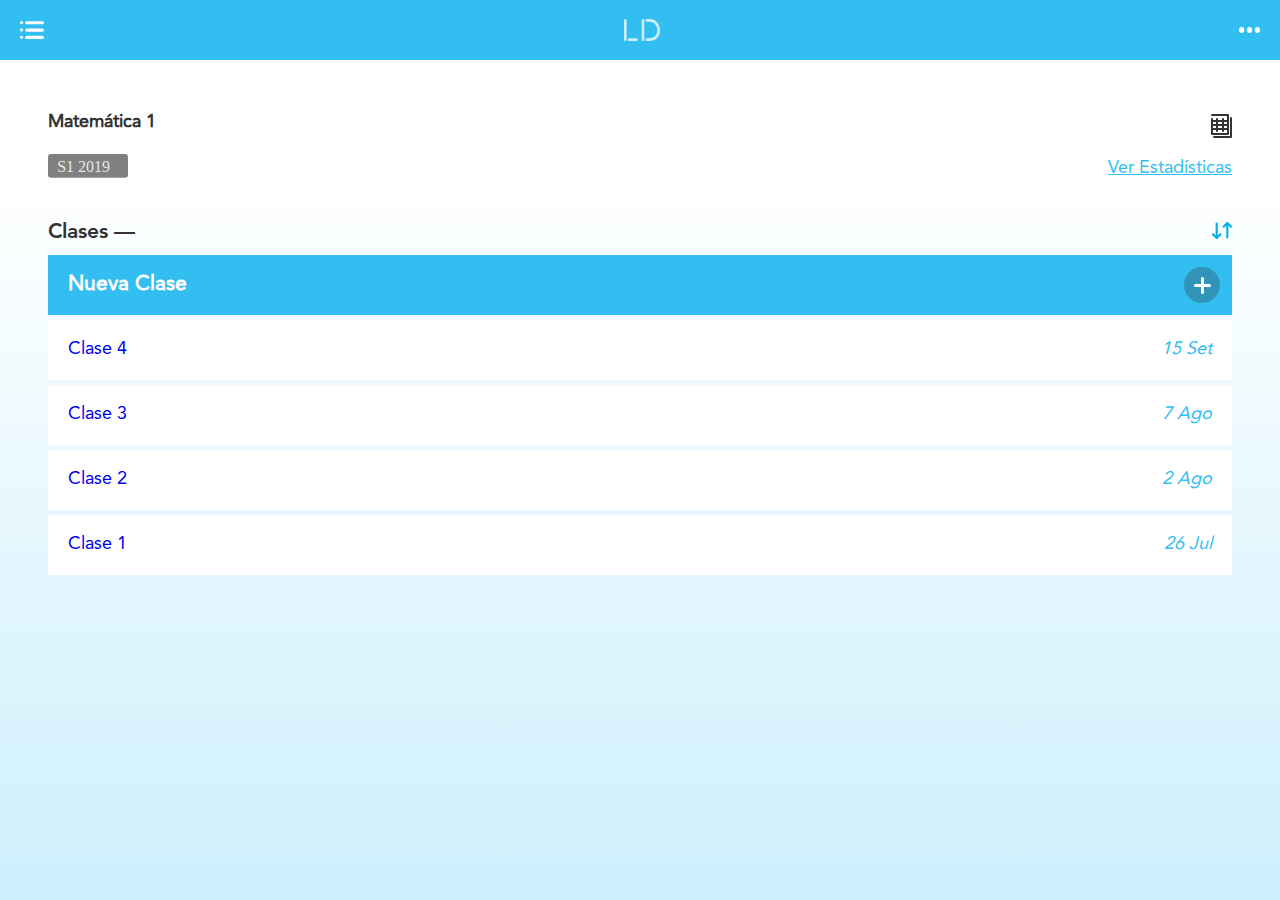
==== matematica-1.html @ 0f5beb15 "first commit" ====
<!DOCTYPE html>
<!--  This site was created in Webflow. http://www.webflow.com  -->
<!--  Last Published: Wed Jan 22 2020 16:49:59 GMT+0000 (Coordinated Universal Time)  -->
<html data-wf-page="5e232398b966d9254d82ef11" data-wf-site="5e226b5b2e290c675cc41393">
<head>
  <meta charset="utf-8">
  <title>LD — Matemática 1</title>
  <meta content="LD — Matemática 1" property="og:title">
  <meta content="width=device-width, initial-scale=1" name="viewport">
  <meta content="Webflow" name="generator">
  <link href="css/normalize.css" rel="stylesheet" type="text/css">
  <link href="css/webflow.css" rel="stylesheet" type="text/css">
  <link href="css/ld-utec.webflow.css" rel="stylesheet" type="text/css">
  <!-- [if lt IE 9]><script src="https://cdnjs.cloudflare.com/ajax/libs/html5shiv/3.7.3/html5shiv.min.js" type="text/javascript"></script><![endif] -->
  <script type="text/javascript">!function(o,c){var n=c.documentElement,t=" w-mod-";n.className+=t+"js",("ontouchstart"in o||o.DocumentTouch&&c instanceof DocumentTouch)&&(n.className+=t+"touch")}(window,document);</script>
  <link href="images/favicon.ico" rel="shortcut icon" type="image/x-icon">
  <link href="images/webclip.png" rel="apple-touch-icon">
</head>
<body>
  <div class="navbar"><a data-w-id="e425ca58-de13-7371-cf0d-d37d4edababa" href="#" class="navbar-menu-link w-inline-block"><img src="images/Asset-71.svg" width="24" alt="" class="ld-menu-img"><img src="images/Asset-73.svg" width="24" style="display:none" alt="" class="ld-menu-img-open"></a><a href="#" class="w-inline-block"><img src="images/Asset-70.svg" width="36" alt=""></a><a href="#" class="w-inline-block"><img src="images/Asset-72.svg" width="21" alt=""></a></div>
  <div class="menu">
    <ul class="menu-group-list w-list-unstyled">
      <li class="menu-group-item">
        <h5 class="menu-title">Listado de Grupos</h5>
      </li>
      <li class="menu-group-item">
        <a href="#" class="menu-link-box w-inline-block">
          <div>Ingenieria de Procesos para la Industria Láctea 1</div>
        </a>
      </li>
      <li class="menu-group-item">
        <a href="#" class="menu-link-box w-inline-block">
          <div>Matemática 1</div>
        </a>
      </li>
      <li class="menu-group-item">
        <a href="#" class="menu-link-box w-inline-block">
          <div>Otro Nombre de Grupo 1</div>
        </a>
      </li>
      <li class="menu-group-item">
        <a href="#" class="menu-link-box w-inline-block">
          <div>Otro Nombre de Grupo un poco más largo 2</div>
        </a>
      </li>
    </ul>
  </div>
  <div class="listado-clases-section">
    <div class="listado-clase-head w-clearfix">
      <h4 class="listado-clases-group-title">Matemática 1</h4><img src="images/Asset-78.svg" width="80" alt=""><a href="#" class="listado-clases-plan-link w-inline-block"><img src="images/Asset-77.svg" width="21" alt=""></a><a href="#" class="listado-clases-stats-link">Ver Estadísticas</a></div>
    <div class="general-dash-title-box w-clearfix">
      <div class="general-dash-title">Clases —</div><a href="#" class="general-edit-link w-inline-block"><img src="images/Asset-76.svg" width="20" alt=""></a></div>
    <ul class="w-list-unstyled">
      <li>
        <a href="#" class="listado-clases-new-class-link w-inline-block">
          <h5>Nueva Clase</h5><img src="images/Asset-75.svg" width="36" alt=""></a>
      </li>
      <li>
        <a href="#" class="listado-clases-class-link w-inline-block">
          <div>Clase 4</div>
          <div><em class="italic-text">15 Set</em></div>
        </a>
      </li>
      <li>
        <a href="#" class="listado-clases-class-link w-inline-block">
          <div>Clase 3</div>
          <div><em class="italic-text">7 Ago</em></div>
        </a>
      </li>
      <li>
        <a href="#" class="listado-clases-class-link w-inline-block">
          <div>Clase 2</div>
          <div><em class="italic-text">2 Ago</em></div>
        </a>
      </li>
      <li>
        <a href="#" class="listado-clases-class-link w-inline-block">
          <div>Clase 1</div>
          <div><em class="italic-text">26 Jul</em></div>
        </a>
      </li>
    </ul>
  </div>
  <script src="https://d3e54v103j8qbb.cloudfront.net/js/jquery-3.4.1.min.220afd743d.js" type="text/javascript" integrity="sha256-CSXorXvZcTkaix6Yvo6HppcZGetbYMGWSFlBw8HfCJo=" crossorigin="anonymous"></script>
  <script src="js/webflow.js" type="text/javascript"></script>
  <!-- [if lte IE 9]><script src="https://cdnjs.cloudflare.com/ajax/libs/placeholders/3.0.2/placeholders.min.js"></script><![endif] -->
</body>
</html>
---- css/webflow.css ----
@font-face {
  font-family: 'webflow-icons';
  src: url("[data-uri]") format('truetype');
  font-weight: normal;
  font-style: normal;
}
[class^="w-icon-"],
[class*=" w-icon-"] {
  /* use !important to prevent issues with browser extensions that change fonts */
  font-family: 'webflow-icons' !important;
  speak: none;
  font-style: normal;
  font-weight: normal;
  font-variant: normal;
  text-transform: none;
  line-height: 1;
  /* Better Font Rendering =========== */
  -webkit-font-smoothing: antialiased;
  -moz-osx-font-smoothing: grayscale;
}
.w-icon-slider-right:before {
  content: "\e600";
}
.w-icon-slider-left:before {
  content: "\e601";
}
.w-icon-nav-menu:before {
  content: "\e602";
}
.w-icon-arrow-down:before,
.w-icon-dropdown-toggle:before {
  content: "\e603";
}
.w-icon-file-upload-remove:before {
  content: "\e900";
}
.w-icon-file-upload-icon:before {
  content: "\e903";
}
* {
  -webkit-box-sizing: border-box;
  -moz-box-sizing: border-box;
  box-sizing: border-box;
}
html {
  height: 100%;
}
body {
  margin: 0;
  min-height: 100%;
  background-color: #fff;
  font-family: Arial, sans-serif;
  font-size: 14px;
  line-height: 20px;
  color: #333;
}
img {
  max-width: 100%;
  vertical-align: middle;
  display: inline-block;
}
html.w-mod-touch * {
  background-attachment: scroll !important;
}
.w-block {
  display: block;
}
.w-inline-block {
  max-width: 100%;
  display: inline-block;
}
.w-clearfix:before,
.w-clearfix:after {
  content: " ";
  display: table;
  grid-column-start: 1;
  grid-row-start: 1;
  grid-column-end: 2;
  grid-row-end: 2;
}
.w-clearfix:after {
  clear: both;
}
.w-hidden {
  display: none;
}
.w-button {
  display: inline-block;
  padding: 9px 15px;
  background-color: #3898EC;
  color: white;
  border: 0;
  line-height: inherit;
  text-decoration: none;
  cursor: pointer;
  border-radius: 0;
}
input.w-button {
  -webkit-appearance: button;
}
html[data-w-dynpage] [data-w-cloak] {
  color: transparent !important;
}
.w-webflow-badge,
.w-webflow-badge * {
  position: static;
  left: auto;
  top: auto;
  right: auto;
  bottom: auto;
  z-index: auto;
  display: block;
  visibility: visible;
  overflow: visible;
  overflow-x: visible;
  overflow-y: visible;
  box-sizing: border-box;
  width: auto;
  height: auto;
  max-height: none;
  max-width: none;
  min-height: 0;
  min-width: 0;
  margin: 0;
  padding: 0;
  float: none;
  clear: none;
  border: 0 none transparent;
  border-radius: 0;
  background: none;
  background-image: none;
  background-position: 0% 0%;
  background-size: auto auto;
  background-repeat: repeat;
  background-origin: padding-box;
  background-clip: border-box;
  background-attachment: scroll;
  background-color: transparent;
  box-shadow: none;
  opacity: 1.0;
  transform: none;
  transition: none;
  direction: ltr;
  font-family: inherit;
  font-weight: inherit;
  color: inherit;
  font-size: inherit;
  line-height: inherit;
  font-style: inherit;
  font-variant: inherit;
  text-align: inherit;
  letter-spacing: inherit;
  text-decoration: inherit;
  text-indent: 0;
  text-transform: inherit;
  list-style-type: disc;
  text-shadow: none;
  font-smoothing: auto;
  vertical-align: baseline;
  cursor: inherit;
  white-space: inherit;
  word-break: normal;
  word-spacing: normal;
  word-wrap: normal;
}
.w-webflow-badge {
  position: fixed !important;
  display: inline-block !important;
  visibility: visible !important;
  opacity: 1 !important;
  z-index: 2147483647 !important;
  top: auto !important;
  right: 12px !important;
  bottom: 12px !important;
  left: auto !important;
  color: #AAADB0 !important;
  background-color: #fff !important;
  border-radius: 3px !important;
  padding: 6px 8px 6px 6px !important;
  font-size: 12px !important;
  opacity: 1.0 !important;
  line-height: 14px !important;
  text-decoration: none !important;
  transform: none !important;
  margin: 0 !important;
  width: auto !important;
  height: auto !important;
  overflow: visible !important;
  white-space: nowrap;
  box-shadow: 0 0 0 1px rgba(0, 0, 0, 0.1), 0px 1px 3px rgba(0, 0, 0, 0.1);
  cursor: pointer;
}
.w-webflow-badge > img {
  display: inline-block !important;
  visibility: visible !important;
  opacity: 1 !important;
  vertical-align: middle !important;
}
h1,
h2,
h3,
h4,
h5,
h6 {
  font-weight: bold;
  margin-bottom: 10px;
}
h1 {
  font-size: 38px;
  line-height: 44px;
  margin-top: 20px;
}
h2 {
  font-size: 32px;
  line-height: 36px;
  margin-top: 20px;
}
h3 {
  font-size: 24px;
  line-height: 30px;
  margin-top: 20px;
}
h4 {
  font-size: 18px;
  line-height: 24px;
  margin-top: 10px;
}
h5 {
  font-size: 14px;
  line-height: 20px;
  margin-top: 10px;
}
h6 {
  font-size: 12px;
  line-height: 18px;
  margin-top: 10px;
}
p {
  margin-top: 0;
  margin-bottom: 10px;
}
blockquote {
  margin: 0 0 10px 0;
  padding: 10px 20px;
  border-left: 5px solid #E2E2E2;
  font-size: 18px;
  line-height: 22px;
}
figure {
  margin: 0;
  margin-bottom: 10px;
}
figcaption {
  margin-top: 5px;
  text-align: center;
}
ul,
ol {
  margin-top: 0px;
  margin-bottom: 10px;
  padding-left: 40px;
}
.w-list-unstyled {
  padding-left: 0;
  list-style: none;
}
.w-embed:before,
.w-embed:after {
  content: " ";
  display: table;
  grid-column-start: 1;
  grid-row-start: 1;
  grid-column-end: 2;
  grid-row-end: 2;
}
.w-embed:after {
  clear: both;
}
.w-video {
  width: 100%;
  position: relative;
  padding: 0;
}
.w-video iframe,
.w-video object,
.w-video embed {
  position: absolute;
  top: 0;
  left: 0;
  width: 100%;
  height: 100%;
}
fieldset {
  padding: 0;
  margin: 0;
  border: 0;
}
button,
html input[type="button"],
input[type="reset"] {
  border: 0;
  cursor: pointer;
  -webkit-appearance: button;
}
.w-form {
  margin: 0 0 15px;
}
.w-form-done {
  display: none;
  padding: 20px;
  text-align: center;
  background-color: #dddddd;
}
.w-form-fail {
  display: none;
  margin-top: 10px;
  padding: 10px;
  background-color: #ffdede;
}
label {
  display: block;
  margin-bottom: 5px;
  font-weight: bold;
}
.w-input,
.w-select {
  display: block;
  width: 100%;
  height: 38px;
  padding: 8px 12px;
  margin-bottom: 10px;
  font-size: 14px;
  line-height: 1.428571429;
  color: #333333;
  vertical-align: middle;
  background-color: #ffffff;
  border: 1px solid #cccccc;
}
.w-input:-moz-placeholder,
.w-select:-moz-placeholder {
  color: #999;
}
.w-input::-moz-placeholder,
.w-select::-moz-placeholder {
  color: #999;
  opacity: 1;
}
.w-input:-ms-input-placeholder,
.w-select:-ms-input-placeholder {
  color: #999;
}
.w-input::-webkit-input-placeholder,
.w-select::-webkit-input-placeholder {
  color: #999;
}
.w-input:focus,
.w-select:focus {
  border-color: #3898EC;
  outline: 0;
}
.w-input[disabled],
.w-select[disabled],
.w-input[readonly],
.w-select[readonly],
fieldset[disabled] .w-input,
fieldset[disabled] .w-select {
  cursor: not-allowed;
  background-color: #eeeeee;
}
textarea.w-input,
textarea.w-select {
  height: auto;
}
.w-select {
  background-color: #f3f3f3;
}
.w-select[multiple] {
  height: auto;
}
.w-form-label {
  display: inline-block;
  cursor: pointer;
  font-weight: normal;
  margin-bottom: 0px;
}
.w-radio {
  display: block;
  margin-bottom: 5px;
  padding-left: 20px;
}
.w-radio:before,
.w-radio:after {
  content: " ";
  display: table;
  grid-column-start: 1;
  grid-row-start: 1;
  grid-column-end: 2;
  grid-row-end: 2;
}
.w-radio:after {
  clear: both;
}
.w-radio-input {
  margin: 4px 0 0;
  margin-top: 1px \9;
  line-height: normal;
  float: left;
  margin-left: -20px;
}
.w-radio-input {
  margin-top: 3px;
}
.w-file-upload {
  display: block;
  margin-bottom: 10px;
}
.w-file-upload-input {
  width: 0.1px;
  height: 0.1px;
  opacity: 0;
  overflow: hidden;
  position: absolute;
  z-index: -100;
}
.w-file-upload-default,
.w-file-upload-uploading,
.w-file-upload-success {
  display: inline-block;
  color: #333333;
}
.w-file-upload-error {
  display: block;
  margin-top: 10px;
}
.w-file-upload-default.w-hidden,
.w-file-upload-uploading.w-hidden,
.w-file-upload-error.w-hidden,
.w-file-upload-success.w-hidden {
  display: none;
}
.w-file-upload-uploading-btn {
  display: flex;
  font-size: 14px;
  font-weight: normal;
  cursor: pointer;
  margin: 0;
  padding: 8px 12px;
  border: 1px solid #cccccc;
  background-color: #fafafa;
}
.w-file-upload-file {
  display: flex;
  flex-grow: 1;
  justify-content: space-between;
  margin: 0;
  padding: 8px 9px 8px 11px;
  border: 1px solid #cccccc;
  background-color: #fafafa;
}
.w-file-upload-file-name {
  font-size: 14px;
  font-weight: normal;
  display: block;
}
.w-file-remove-link {
  margin-top: 3px;
  margin-left: 10px;
  width: auto;
  height: auto;
  padding: 3px;
  display: block;
  cursor: pointer;
}
.w-icon-file-upload-remove {
  margin: auto;
  font-size: 10px;
}
.w-file-upload-error-msg {
  display: inline-block;
  color: #ea384c;
  padding: 2px 0;
}
.w-file-upload-info {
  display: inline-block;
  line-height: 38px;
  padding: 0 12px;
}
.w-file-upload-label {
  display: inline-block;
  font-size: 14px;
  font-weight: normal;
  cursor: pointer;
  margin: 0;
  padding: 8px 12px;
  border: 1px solid #cccccc;
  background-color: #fafafa;
}
.w-icon-file-upload-icon,
.w-icon-file-upload-uploading {
  display: inline-block;
  margin-right: 8px;
  width: 20px;
}
.w-icon-file-upload-uploading {
  height: 20px;
}
.w-container {
  margin-left: auto;
  margin-right: auto;
  max-width: 940px;
}
.w-container:before,
.w-container:after {
  content: " ";
  display: table;
  grid-column-start: 1;
  grid-row-start: 1;
  grid-column-end: 2;
  grid-row-end: 2;
}
.w-container:after {
  clear: both;
}
.w-container .w-row {
  margin-left: -10px;
  margin-right: -10px;
}
.w-row:before,
.w-row:after {
  content: " ";
  display: table;
  grid-column-start: 1;
  grid-row-start: 1;
  grid-column-end: 2;
  grid-row-end: 2;
}
.w-row:after {
  clear: both;
}
.w-row .w-row {
  margin-left: 0;
  margin-right: 0;
}
.w-col {
  position: relative;
  float: left;
  width: 100%;
  min-height: 1px;
  padding-left: 10px;
  padding-right: 10px;
}
.w-col .w-col {
  padding-left: 0;
  padding-right: 0;
}
.w-col-1 {
  width: 8.33333333%;
}
.w-col-2 {
  width: 16.66666667%;
}
.w-col-3 {
  width: 25%;
}
.w-col-4 {
  width: 33.33333333%;
}
.w-col-5 {
  width: 41.66666667%;
}
.w-col-6 {
  width: 50%;
}
.w-col-7 {
  width: 58.33333333%;
}
.w-col-8 {
  width: 66.66666667%;
}
.w-col-9 {
  width: 75%;
}
.w-col-10 {
  width: 83.33333333%;
}
.w-col-11 {
  width: 91.66666667%;
}
.w-col-12 {
  width: 100%;
}
.w-hidden-main {
  display: none !important;
}
@media screen and (max-width: 991px) {
  .w-container {
    max-width: 728px;
  }
  .w-hidden-main {
    display: inherit !important;
  }
  .w-hidden-medium {
    display: none !important;
  }
  .w-col-medium-1 {
    width: 8.33333333%;
  }
  .w-col-medium-2 {
    width: 16.66666667%;
  }
  .w-col-medium-3 {
    width: 25%;
  }
  .w-col-medium-4 {
    width: 33.33333333%;
  }
  .w-col-medium-5 {
    width: 41.66666667%;
  }
  .w-col-medium-6 {
    width: 50%;
  }
  .w-col-medium-7 {
    width: 58.33333333%;
  }
  .w-col-medium-8 {
    width: 66.66666667%;
  }
  .w-col-medium-9 {
    width: 75%;
  }
  .w-col-medium-10 {
    width: 83.33333333%;
  }
  .w-col-medium-11 {
    width: 91.66666667%;
  }
  .w-col-medium-12 {
    width: 100%;
  }
  .w-col-stack {
    width: 100%;
    left: auto;
    right: auto;
  }
}
@media screen and (max-width: 767px) {
  .w-hidden-main {
    display: inherit !important;
  }
  .w-hidden-medium {
    display: inherit !important;
  }
  .w-hidden-small {
    display: none !important;
  }
  .w-row,
  .w-container .w-row {
    margin-left: 0;
    margin-right: 0;
  }
  .w-col {
    width: 100%;
    left: auto;
    right: auto;
  }
  .w-col-small-1 {
    width: 8.33333333%;
  }
  .w-col-small-2 {
    width: 16.66666667%;
  }
  .w-col-small-3 {
    width: 25%;
  }
  .w-col-small-4 {
    width: 33.33333333%;
  }
  .w-col-small-5 {
    width: 41.66666667%;
  }
  .w-col-small-6 {
    width: 50%;
  }
  .w-col-small-7 {
    width: 58.33333333%;
  }
  .w-col-small-8 {
    width: 66.66666667%;
  }
  .w-col-small-9 {
    width: 75%;
  }
  .w-col-small-10 {
    width: 83.33333333%;
  }
  .w-col-small-11 {
    width: 91.66666667%;
  }
  .w-col-small-12 {
    width: 100%;
  }
}
@media screen and (max-width: 479px) {
  .w-container {
    max-width: none;
  }
  .w-hidden-main {
    display: inherit !important;
  }
  .w-hidden-medium {
    display: inherit !important;
  }
  .w-hidden-small {
    display: inherit !important;
  }
  .w-hidden-tiny {
    display: none !important;
  }
  .w-col {
    width: 100%;
  }
  .w-col-tiny-1 {
    width: 8.33333333%;
  }
  .w-col-tiny-2 {
    width: 16.66666667%;
  }
  .w-col-tiny-3 {
    width: 25%;
  }
  .w-col-tiny-4 {
    width: 33.33333333%;
  }
  .w-col-tiny-5 {
    width: 41.66666667%;
  }
  .w-col-tiny-6 {
    width: 50%;
  }
  .w-col-tiny-7 {
    width: 58.33333333%;
  }
  .w-col-tiny-8 {
    width: 66.66666667%;
  }
  .w-col-tiny-9 {
    width: 75%;
  }
  .w-col-tiny-10 {
    width: 83.33333333%;
  }
  .w-col-tiny-11 {
    width: 91.66666667%;
  }
  .w-col-tiny-12 {
    width: 100%;
  }
}
.w-widget {
  position: relative;
}
.w-widget-map {
  width: 100%;
  height: 400px;
}
.w-widget-map label {
  width: auto;
  display: inline;
}
.w-widget-map img {
  max-width: inherit;
}
.w-widget-map .gm-style-iw {
  text-align: center;
}
.w-widget-map .gm-style-iw > button {
  display: none !important;
}
.w-widget-twitter {
  overflow: hidden;
}
.w-widget-twitter-count-shim {
  display: inline-block;
  vertical-align: top;
  position: relative;
  width: 28px;
  height: 20px;
  text-align: center;
  background: white;
  border: #758696 solid 1px;
  border-radius: 3px;
}
.w-widget-twitter-count-shim * {
  pointer-events: none;
  -webkit-user-select: none;
  -moz-user-select: none;
  -ms-user-select: none;
  user-select: none;
}
.w-widget-twitter-count-shim .w-widget-twitter-count-inner {
  position: relative;
  font-size: 15px;
  line-height: 12px;
  text-align: center;
  color: #999;
  font-family: serif;
}
.w-widget-twitter-count-shim .w-widget-twitter-count-clear {
  position: relative;
  display: block;
}
.w-widget-twitter-count-shim.w--large {
  width: 36px;
  height: 28px;
  margin-left: 7px;
}
.w-widget-twitter-count-shim.w--large .w-widget-twitter-count-inner {
  font-size: 18px;
  line-height: 18px;
}
.w-widget-twitter-count-shim:not(.w--vertical) {
  margin-left: 5px;
  margin-right: 8px;
}
.w-widget-twitter-count-shim:not(.w--vertical).w--large {
  margin-left: 6px;
}
.w-widget-twitter-count-shim:not(.w--vertical):before,
.w-widget-twitter-count-shim:not(.w--vertical):after {
  top: 50%;
  left: 0;
  border: solid transparent;
  content: " ";
  height: 0;
  width: 0;
  position: absolute;
  pointer-events: none;
}
.w-widget-twitter-count-shim:not(.w--vertical):before {
  border-color: rgba(117, 134, 150, 0);
  border-right-color: #5d6c7b;
  border-width: 4px;
  margin-left: -9px;
  margin-top: -4px;
}
.w-widget-twitter-count-shim:not(.w--vertical).w--large:before {
  border-width: 5px;
  margin-left: -10px;
  margin-top: -5px;
}
.w-widget-twitter-count-shim:not(.w--vertical):after {
  border-color: rgba(255, 255, 255, 0);
  border-right-color: white;
  border-width: 4px;
  margin-left: -8px;
  margin-top: -4px;
}
.w-widget-twitter-count-shim:not(.w--vertical).w--large:after {
  border-width: 5px;
  margin-left: -9px;
  margin-top: -5px;
}
.w-widget-twitter-count-shim.w--vertical {
  width: 61px;
  height: 33px;
  margin-bottom: 8px;
}
.w-widget-twitter-count-shim.w--vertical:before,
.w-widget-twitter-count-shim.w--vertical:after {
  top: 100%;
  left: 50%;
  border: solid transparent;
  content: " ";
  height: 0;
  width: 0;
  position: absolute;
  pointer-events: none;
}
.w-widget-twitter-count-shim.w--vertical:before {
  border-color: rgba(117, 134, 150, 0);
  border-top-color: #5d6c7b;
  border-width: 5px;
  margin-left: -5px;
}
.w-widget-twitter-count-shim.w--vertical:after {
  border-color: rgba(255, 255, 255, 0);
  border-top-color: white;
  border-width: 4px;
  margin-left: -4px;
}
.w-widget-twitter-count-shim.w--vertical .w-widget-twitter-count-inner {
  font-size: 18px;
  line-height: 22px;
}
.w-widget-twitter-count-shim.w--vertical.w--large {
  width: 76px;
}
.w-widget-gplus {
  overflow: hidden;
}
.w-background-video {
  position: relative;
  overflow: hidden;
  height: 500px;
  color: white;
}
.w-background-video > video {
  background-size: cover;
  background-position: 50% 50%;
  position: absolute;
  margin: auto;
  width: 100%;
  height: 100%;
  right: -100%;
  bottom: -100%;
  top: -100%;
  left: -100%;
  object-fit: cover;
  z-index: -100;
}
.w-background-video > video::-webkit-media-controls-start-playback-button {
  display: none !important;
  -webkit-appearance: none;
}
.w-slider {
  position: relative;
  height: 300px;
  text-align: center;
  background: #dddddd;
  clear: both;
  -webkit-tap-highlight-color: rgba(0, 0, 0, 0);
  tap-highlight-color: rgba(0, 0, 0, 0);
}
.w-slider-mask {
  position: relative;
  display: block;
  overflow: hidden;
  z-index: 1;
  left: 0;
  right: 0;
  height: 100%;
  white-space: nowrap;
}
.w-slide {
  position: relative;
  display: inline-block;
  vertical-align: top;
  width: 100%;
  height: 100%;
  white-space: normal;
  text-align: left;
}
.w-slider-nav {
  position: absolute;
  z-index: 2;
  top: auto;
  right: 0;
  bottom: 0;
  left: 0;
  margin: auto;
  padding-top: 10px;
  height: 40px;
  text-align: center;
  -webkit-tap-highlight-color: rgba(0, 0, 0, 0);
  tap-highlight-color: rgba(0, 0, 0, 0);
}
.w-slider-nav.w-round > div {
  border-radius: 100%;
}
.w-slider-nav.w-num > div {
  width: auto;
  height: auto;
  padding: 0.2em 0.5em;
  font-size: inherit;
  line-height: inherit;
}
.w-slider-nav.w-shadow > div {
  box-shadow: 0 0 3px rgba(51, 51, 51, 0.4);
}
.w-slider-nav-invert {
  color: #fff;
}
.w-slider-nav-invert > div {
  background-color: rgba(34, 34, 34, 0.4);
}
.w-slider-nav-invert > div.w-active {
  background-color: #222;
}
.w-slider-dot {
  position: relative;
  display: inline-block;
  width: 1em;
  height: 1em;
  background-color: rgba(255, 255, 255, 0.4);
  cursor: pointer;
  margin: 0 3px 0.5em;
  transition: background-color 100ms, color 100ms;
}
.w-slider-dot.w-active {
  background-color: #fff;
}
.w-slider-arrow-left,
.w-slider-arrow-right {
  position: absolute;
  width: 80px;
  top: 0;
  right: 0;
  bottom: 0;
  left: 0;
  margin: auto;
  cursor: pointer;
  overflow: hidden;
  color: white;
  font-size: 40px;
  -webkit-tap-highlight-color: rgba(0, 0, 0, 0);
  tap-highlight-color: rgba(0, 0, 0, 0);
  -webkit-user-select: none;
  -moz-user-select: none;
  -ms-user-select: none;
  user-select: none;
}
.w-slider-arrow-left [class^="w-icon-"],
.w-slider-arrow-right [class^="w-icon-"],
.w-slider-arrow-left [class*=" w-icon-"],
.w-slider-arrow-right [class*=" w-icon-"] {
  position: absolute;
}
.w-slider-arrow-left {
  z-index: 3;
  right: auto;
}
.w-slider-arrow-right {
  z-index: 4;
  left: auto;
}
.w-icon-slider-left,
.w-icon-slider-right {
  top: 0;
  right: 0;
  bottom: 0;
  left: 0;
  margin: auto;
  width: 1em;
  height: 1em;
}
.w-dropdown {
  display: inline-block;
  position: relative;
  text-align: left;
  margin-left: auto;
  margin-right: auto;
  z-index: 900;
}
.w-dropdown-btn,
.w-dropdown-toggle,
.w-dropdown-link {
  position: relative;
  vertical-align: top;
  text-decoration: none;
  color: #222222;
  padding: 20px;
  text-align: left;
  margin-left: auto;
  margin-right: auto;
  white-space: nowrap;
}
.w-dropdown-toggle {
  -webkit-user-select: none;
  -moz-user-select: none;
  -ms-user-select: none;
  user-select: none;
  display: inline-block;
  cursor: pointer;
  padding-right: 40px;
}
.w-icon-dropdown-toggle {
  position: absolute;
  top: 0;
  right: 0;
  bottom: 0;
  margin: auto;
  margin-right: 20px;
  width: 1em;
  height: 1em;
}
.w-dropdown-list {
  position: absolute;
  background: #dddddd;
  display: none;
  min-width: 100%;
}
.w-dropdown-list.w--open {
  display: block;
}
.w-dropdown-link {
  padding: 10px 20px;
  display: block;
  color: #222222;
}
.w-dropdown-link.w--current {
  color: #0082f3;
}
@media screen and (max-width: 767px) {
  .w-nav-brand {
    padding-left: 10px;
  }
}
/**
 * ## Note
 * Safari (on both iOS and OS X) does not handle viewport units (vh, vw) well.
 * For example percentage units do not work on descendants of elements that
 * have any dimensions expressed in viewport units. It also doesn’t handle them at
 * all in `calc()`.
 */
/**
 * Wrapper around all lightbox elements
 *
 * 1. Since the lightbox can receive focus, IE also gives it an outline.
 * 2. Fixes flickering on Chrome when a transition is in progress
 *    underneath the lightbox.
 */
.w-lightbox-backdrop {
  color: #000;
  cursor: auto;
  font-family: serif;
  font-size: medium;
  font-style: normal;
  font-variant: normal;
  font-weight: normal;
  letter-spacing: normal;
  line-height: normal;
  list-style: disc;
  text-align: start;
  text-indent: 0;
  text-shadow: none;
  text-transform: none;
  visibility: visible;
  white-space: normal;
  word-break: normal;
  word-spacing: normal;
  word-wrap: normal;
  position: fixed;
  top: 0;
  right: 0;
  bottom: 0;
  left: 0;
  color: #fff;
  font-family: "Helvetica Neue", Helvetica, Ubuntu, "Segoe UI", Verdana, sans-serif;
  font-size: 17px;
  line-height: 1.2;
  font-weight: 300;
  text-align: center;
  background: rgba(0, 0, 0, 0.9);
  z-index: 2000;
  outline: 0;
  /* 1 */
  opacity: 0;
  -webkit-user-select: none;
  -moz-user-select: none;
  -ms-user-select: none;
  -webkit-tap-highlight-color: transparent;
  -webkit-transform: translate(0, 0);
  /* 2 */
}
/**
 * Neat trick to bind the rubberband effect to our canvas instead of the whole
 * document on iOS. It also prevents a bug that causes the document underneath to scroll.
 */
.w-lightbox-backdrop,
.w-lightbox-container {
  height: 100%;
  overflow: auto;
  -webkit-overflow-scrolling: touch;
}
.w-lightbox-content {
  position: relative;
  height: 100vh;
  overflow: hidden;
}
.w-lightbox-view {
  position: absolute;
  width: 100vw;
  height: 100vh;
  opacity: 0;
}
.w-lightbox-view:before {
  content: "";
  height: 100vh;
}
/* .w-lightbox-content */
.w-lightbox-group,
.w-lightbox-group .w-lightbox-view,
.w-lightbox-group .w-lightbox-view:before {
  height: 86vh;
}
.w-lightbox-frame,
.w-lightbox-view:before {
  display: inline-block;
  vertical-align: middle;
}
/*
 * 1. Remove default margin set by user-agent on the <figure> element.
 */
.w-lightbox-figure {
  position: relative;
  margin: 0;
  /* 1 */
}
.w-lightbox-group .w-lightbox-figure {
  cursor: pointer;
}
/**
 * IE adds image dimensions as width and height attributes on the IMG tag,
 * but we need both width and height to be set to auto to enable scaling.
 */
.w-lightbox-img {
  width: auto;
  height: auto;
  max-width: none;
}
/**
 * 1. Reset if style is set by user on "All Images"
 */
.w-lightbox-image {
  display: block;
  float: none;
  /* 1 */
  max-width: 100vw;
  max-height: 100vh;
}
.w-lightbox-group .w-lightbox-image {
  max-height: 86vh;
}
.w-lightbox-caption {
  position: absolute;
  right: 0;
  bottom: 0;
  left: 0;
  padding: .5em 1em;
  background: rgba(0, 0, 0, 0.4);
  text-align: left;
  text-overflow: ellipsis;
  white-space: nowrap;
  overflow: hidden;
}
.w-lightbox-embed {
  position: absolute;
  top: 0;
  right: 0;
  bottom: 0;
  left: 0;
  width: 100%;
  height: 100%;
}
.w-lightbox-control {
  position: absolute;
  top: 0;
  width: 4em;
  background-size: 24px;
  background-repeat: no-repeat;
  background-position: center;
  cursor: pointer;
  -webkit-transition: all .3s;
  transition: all .3s;
}
.w-lightbox-left {
  display: none;
  bottom: 0;
  left: 0;
  /* <svg xmlns="http://www.w3.org/2000/svg" viewBox="-20 0 24 40" width="24" height="40"><g transform="rotate(45)"><path d="m0 0h5v23h23v5h-28z" opacity=".4"/><path d="m1 1h3v23h23v3h-26z" fill="#fff"/></g></svg> */
  background-image: url("[data-uri]");
}
.w-lightbox-right {
  display: none;
  right: 0;
  bottom: 0;
  /* <svg xmlns="http://www.w3.org/2000/svg" viewBox="-4 0 24 40" width="24" height="40"><g transform="rotate(45)"><path d="m0-0h28v28h-5v-23h-23z" opacity=".4"/><path d="m1 1h26v26h-3v-23h-23z" fill="#fff"/></g></svg> */
  background-image: url("[data-uri]");
}
/*
 * Without specifying the with and height inside the SVG, all versions of IE render the icon too small.
 * The bug does not seem to manifest itself if the elements are tall enough such as the above arrows.
 * (http://stackoverflow.com/questions/16092114/background-size-differs-in-internet-explorer)
 */
.w-lightbox-close {
  right: 0;
  height: 2.6em;
  /* <svg xmlns="http://www.w3.org/2000/svg" viewBox="-4 0 18 17" width="18" height="17"><g transform="rotate(45)"><path d="m0 0h7v-7h5v7h7v5h-7v7h-5v-7h-7z" opacity=".4"/><path d="m1 1h7v-7h3v7h7v3h-7v7h-3v-7h-7z" fill="#fff"/></g></svg> */
  background-image: url("[data-uri]");
  background-size: 18px;
}
/**
 * 1. All IE versions add extra space at the bottom without this.
 */
.w-lightbox-strip {
  position: absolute;
  bottom: 0;
  left: 0;
  right: 0;
  padding: 0 1vh;
  line-height: 0;
  /* 1 */
  white-space: nowrap;
  overflow-x: auto;
  overflow-y: hidden;
}
/*
 * 1. We use content-box to avoid having to do `width: calc(10vh + 2vw)`
 *    which doesn’t work in Safari anyway.
 * 2. Chrome renders images pixelated when switching to GPU. Making sure
 *    the parent is also rendered on the GPU (by setting translate3d for
 *    example) fixes this behavior.
 */
.w-lightbox-item {
  display: inline-block;
  width: 10vh;
  padding: 2vh 1vh;
  box-sizing: content-box;
  /* 1 */
  cursor: pointer;
  -webkit-transform: translate3d(0, 0, 0);
  /* 2 */
}
.w-lightbox-active {
  opacity: .3;
}
.w-lightbox-thumbnail {
  position: relative;
  height: 10vh;
  background: #222;
  overflow: hidden;
}
.w-lightbox-thumbnail-image {
  position: absolute;
  top: 0;
  left: 0;
}
.w-lightbox-thumbnail .w-lightbox-tall {
  top: 50%;
  width: 100%;
  -webkit-transform: translate(0, -50%);
  -ms-transform: translate(0, -50%);
  transform: translate(0, -50%);
}
.w-lightbox-thumbnail .w-lightbox-wide {
  left: 50%;
  height: 100%;
  -webkit-transform: translate(-50%, 0);
  -ms-transform: translate(-50%, 0);
  transform: translate(-50%, 0);
}
/*
 * Spinner
 *
 * Absolute pixel values are used to avoid rounding errors that would cause
 * the white spinning element to be misaligned with the track.
 */
.w-lightbox-spinner {
  position: absolute;
  top: 50%;
  left: 50%;
  box-sizing: border-box;
  width: 40px;
  height: 40px;
  margin-top: -20px;
  margin-left: -20px;
  border: 5px solid rgba(0, 0, 0, 0.4);
  border-radius: 50%;
  -webkit-animation: spin .8s infinite linear;
  animation: spin .8s infinite linear;
}
.w-lightbox-spinner:after {
  content: "";
  position: absolute;
  top: -4px;
  right: -4px;
  bottom: -4px;
  left: -4px;
  border: 3px solid transparent;
  border-bottom-color: #fff;
  border-radius: 50%;
}
/*
 * Utility classes
 */
.w-lightbox-hide {
  display: none;
}
.w-lightbox-noscroll {
  overflow: hidden;
}
@media (min-width: 768px) {
  .w-lightbox-content {
    height: 96vh;
    margin-top: 2vh;
  }
  .w-lightbox-view,
  .w-lightbox-view:before {
    height: 96vh;
  }
  /* .w-lightbox-content */
  .w-lightbox-group,
  .w-lightbox-group .w-lightbox-view,
  .w-lightbox-group .w-lightbox-view:before {
    height: 84vh;
  }
  .w-lightbox-image {
    max-width: 96vw;
    max-height: 96vh;
  }
  .w-lightbox-group .w-lightbox-image {
    max-width: 82.3vw;
    max-height: 84vh;
  }
  .w-lightbox-left,
  .w-lightbox-right {
    display: block;
    opacity: .5;
  }
  .w-lightbox-close {
    opacity: .8;
  }
  .w-lightbox-control:hover {
    opacity: 1;
  }
}
.w-lightbox-inactive,
.w-lightbox-inactive:hover {
  opacity: 0;
}
.w-richtext:before,
.w-richtext:after {
  content: " ";
  display: table;
  grid-column-start: 1;
  grid-row-start: 1;
  grid-column-end: 2;
  grid-row-end: 2;
}
.w-richtext:after {
  clear: both;
}
.w-richtext[contenteditable="true"]:before,
.w-richtext[contenteditable="true"]:after {
  white-space: initial;
}
.w-richtext ol,
.w-richtext ul {
  overflow: hidden;
}
.w-richtext .w-richtext-figure-selected.w-richtext-figure-type-video div:after,
.w-richtext .w-richtext-figure-selected[data-rt-type="video"] div:after {
  outline: 2px solid #2895f7;
}
.w-richtext .w-richtext-figure-selected.w-richtext-figure-type-image div,
.w-richtext .w-richtext-figure-selected[data-rt-type="image"] div {
  outline: 2px solid #2895f7;
}
.w-richtext figure.w-richtext-figure-type-video > div:after,
.w-richtext figure[data-rt-type="video"] > div:after {
  content: '';
  position: absolute;
  display: none;
  left: 0;
  top: 0;
  right: 0;
  bottom: 0;
}
.w-richtext figure {
  position: relative;
  max-width: 60%;
}
.w-richtext figure > div:before {
  cursor: default!important;
}
.w-richtext figure img {
  width: 100%;
}
.w-richtext figure figcaption.w-richtext-figcaption-placeholder {
  opacity: 0.6;
}
.w-richtext figure div {
  /* fix incorrectly sized selection border in the data manager */
  font-size: 0px;
  color: transparent;
}
.w-richtext figure.w-richtext-figure-type-image,
.w-richtext figure[data-rt-type="image"] {
  display: table;
}
.w-richtext figure.w-richtext-figure-type-image > div,
.w-richtext figure[data-rt-type="image"] > div {
  display: inline-block;
}
.w-richtext figure.w-richtext-figure-type-image > figcaption,
.w-richtext figure[data-rt-type="image"] > figcaption {
  display: table-caption;
  caption-side: bottom;
}
.w-richtext figure.w-richtext-figure-type-video,
.w-richtext figure[data-rt-type="video"] {
  width: 60%;
  height: 0;
}
.w-richtext figure.w-richtext-figure-type-video iframe,
.w-richtext figure[data-rt-type="video"] iframe {
  position: absolute;
  top: 0;
  left: 0;
  width: 100%;
  height: 100%;
}
.w-richtext figure.w-richtext-figure-type-video > div,
.w-richtext figure[data-rt-type="video"] > div {
  width: 100%;
}
.w-richtext figure.w-richtext-align-center {
  margin-right: auto;
  margin-left: auto;
  clear: both;
}
.w-richtext figure.w-richtext-align-center.w-richtext-figure-type-image > div,
.w-richtext figure.w-richtext-align-center[data-rt-type="image"] > div {
  max-width: 100%;
}
.w-richtext figure.w-richtext-align-normal {
  clear: both;
}
.w-richtext figure.w-richtext-align-fullwidth {
  width: 100%;
  max-width: 100%;
  text-align: center;
  clear: both;
  display: block;
  margin-right: auto;
  margin-left: auto;
}
.w-richtext figure.w-richtext-align-fullwidth > div {
  display: inline-block;
  /* padding-bottom is used for aspect ratios in video figures
      we want the div to inherit that so hover/selection borders in the designer-canvas
      fit right*/
  padding-bottom: inherit;
}
.w-richtext figure.w-richtext-align-fullwidth > figcaption {
  display: block;
}
.w-richtext figure.w-richtext-align-floatleft {
  float: left;
  margin-right: 15px;
  clear: none;
}
.w-richtext figure.w-richtext-align-floatright {
  float: right;
  margin-left: 15px;
  clear: none;
}
.w-nav {
  position: relative;
  background: #dddddd;
  z-index: 1000;
}
.w-nav:before,
.w-nav:after {
  content: " ";
  display: table;
  grid-column-start: 1;
  grid-row-start: 1;
  grid-column-end: 2;
  grid-row-end: 2;
}
.w-nav:after {
  clear: both;
}
.w-nav-brand {
  position: relative;
  float: left;
  text-decoration: none;
  color: #333333;
}
.w-nav-link {
  position: relative;
  display: inline-block;
  vertical-align: top;
  text-decoration: none;
  color: #222222;
  padding: 20px;
  text-align: left;
  margin-left: auto;
  margin-right: auto;
}
.w-nav-link.w--current {
  color: #0082f3;
}
.w-nav-menu {
  position: relative;
  float: right;
}
.w--nav-menu-open {
  display: block !important;
  position: absolute;
  top: 100%;
  left: 0;
  right: 0;
  background: #C8C8C8;
  text-align: center;
  overflow: visible;
  min-width: 200px;
}
.w--nav-link-open {
  display: block;
  position: relative;
}
.w-nav-overlay {
  position: absolute;
  overflow: hidden;
  display: none;
  top: 100%;
  left: 0;
  right: 0;
  width: 100%;
}
.w-nav-overlay .w--nav-menu-open {
  top: 0;
}
.w-nav[data-animation="over-left"] .w-nav-overlay {
  width: auto;
}
.w-nav[data-animation="over-left"] .w-nav-overlay,
.w-nav[data-animation="over-left"] .w--nav-menu-open {
  right: auto;
  z-index: 1;
  top: 0;
}
.w-nav[data-animation="over-right"] .w-nav-overlay {
  width: auto;
}
.w-nav[data-animation="over-right"] .w-nav-overlay,
.w-nav[data-animation="over-right"] .w--nav-menu-open {
  left: auto;
  z-index: 1;
  top: 0;
}
.w-nav-button {
  position: relative;
  float: right;
  padding: 18px;
  font-size: 24px;
  display: none;
  cursor: pointer;
  -webkit-tap-highlight-color: rgba(0, 0, 0, 0);
  tap-highlight-color: rgba(0, 0, 0, 0);
  -webkit-user-select: none;
  -moz-user-select: none;
  -ms-user-select: none;
  user-select: none;
}
.w-nav-button.w--open {
  background-color: #C8C8C8;
  color: white;
}
.w-nav[data-collapse="all"] .w-nav-menu {
  display: none;
}
.w-nav[data-collapse="all"] .w-nav-button {
  display: block;
}
.w--nav-dropdown-open {
  display: block;
}
.w--nav-dropdown-toggle-open {
  display: block;
}
.w--nav-dropdown-list-open {
  position: static;
}
@media screen and (max-width: 991px) {
  .w-nav[data-collapse="medium"] .w-nav-menu {
    display: none;
  }
  .w-nav[data-collapse="medium"] .w-nav-button {
    display: block;
  }
}
@media screen and (max-width: 767px) {
  .w-nav[data-collapse="small"] .w-nav-menu {
    display: none;
  }
  .w-nav[data-collapse="small"] .w-nav-button {
    display: block;
  }
  .w-nav-brand {
    padding-left: 10px;
  }
}
@media screen and (max-width: 479px) {
  .w-nav[data-collapse="tiny"] .w-nav-menu {
    display: none;
  }
  .w-nav[data-collapse="tiny"] .w-nav-button {
    display: block;
  }
}
.w-tabs {
  position: relative;
}
.w-tabs:before,
.w-tabs:after {
  content: " ";
  display: table;
  grid-column-start: 1;
  grid-row-start: 1;
  grid-column-end: 2;
  grid-row-end: 2;
}
.w-tabs:after {
  clear: both;
}
.w-tab-menu {
  position: relative;
}
.w-tab-link {
  position: relative;
  display: inline-block;
  vertical-align: top;
  text-decoration: none;
  padding: 9px 30px;
  text-align: left;
  cursor: pointer;
  color: #222222;
  background-color: #dddddd;
}
.w-tab-link.w--current {
  background-color: #C8C8C8;
}
.w-tab-content {
  position: relative;
  display: block;
  overflow: hidden;
}
.w-tab-pane {
  position: relative;
  display: none;
}
.w--tab-active {
  display: block;
}
@media screen and (max-width: 479px) {
  .w-tab-link {
    display: block;
  }
}
.w-ix-emptyfix:after {
  content: "";
}
@keyframes spin {
  0% {
    transform: rotate(0deg);
  }
  100% {
    transform: rotate(360deg);
  }
}
.w-dyn-empty {
  padding: 10px;
  background-color: #dddddd;
}
.w-dyn-hide {
  display: none !important;
}
.w-dyn-bind-empty {
  display: none !important;
}
.w-condition-invisible {
  display: none !important;
}
---- css/ld-utec.webflow.css ----
body {
  font-family: 'UTEC Roman', sans-serif;
  color: #333;
  font-size: 18px;
  line-height: 1.2;
}

h5 {
  margin-top: 10px;
  margin-bottom: 10px;
  font-size: 21px;
  line-height: 1.2;
}

.navbar {
  position: fixed;
  left: 0%;
  top: 0%;
  right: 0%;
  bottom: auto;
  z-index: 100;
  display: -webkit-box;
  display: -webkit-flex;
  display: -ms-flexbox;
  display: flex;
  width: 100%;
  height: 60px;
  padding-right: 20px;
  padding-left: 20px;
  -webkit-box-pack: justify;
  -webkit-justify-content: space-between;
  -ms-flex-pack: justify;
  justify-content: space-between;
  -webkit-box-align: center;
  -webkit-align-items: center;
  -ms-flex-align: center;
  align-items: center;
  background-color: #33bef2;
}

.menu {
  position: fixed;
  left: 0%;
  top: 0%;
  right: auto;
  bottom: auto;
  z-index: 100;
  display: none;
  width: 300px;
  height: 100vh;
  margin-top: 60px;
  padding-top: 30px;
  background-color: #33bef2;
  color: #fff;
}

.menu-title {
  padding-left: 24px;
}

.menu-link-box {
  display: block;
  padding: 20px 48px 20px 24px;
  color: #fff;
}

.menu-link-box:hover {
  background-color: #66cef5;
  background-image: url('../images/Asset-97.svg');
  background-position: 94% 50%;
  background-size: 8px;
  background-repeat: no-repeat;
  text-decoration: none;
}

.menu-link-box.w--current {
  background-color: #66cef5;
  background-image: url('../images/Asset-97.svg');
  background-position: 94% 50%;
  background-size: 8px;
  background-repeat: no-repeat;
}

.section-home {
  display: -webkit-box;
  display: -webkit-flex;
  display: -ms-flexbox;
  display: flex;
  width: 100%;
  height: 100%;
  min-height: 100vh;
  padding-top: 100px;
  padding-right: 48px;
  padding-left: 48px;
  -webkit-box-orient: vertical;
  -webkit-box-direction: normal;
  -webkit-flex-direction: column;
  -ms-flex-direction: column;
  flex-direction: column;
  -webkit-box-pack: center;
  -webkit-justify-content: center;
  -ms-flex-pack: center;
  justify-content: center;
  -webkit-box-align: center;
  -webkit-align-items: center;
  -ms-flex-align: center;
  align-items: center;
  background-image: -webkit-gradient(linear, left top, left bottom, color-stop(70%, #fff), to(#cceffc));
  background-image: linear-gradient(180deg, #fff 70%, #cceffc);
  text-align: center;
}

.section-home-icon {
  margin-bottom: 20px;
}

.listado-clases-plan-link {
  position: absolute;
  left: auto;
  top: 0%;
  right: 0%;
  bottom: auto;
  margin-top: 14px;
  margin-left: 10px;
}

.listado-clases-new-class-link {
  display: -webkit-box;
  display: -webkit-flex;
  display: -ms-flexbox;
  display: flex;
  width: 100%;
  height: 60px;
  padding-right: 12px;
  padding-left: 20px;
  -webkit-box-pack: justify;
  -webkit-justify-content: space-between;
  -ms-flex-pack: justify;
  justify-content: space-between;
  -webkit-box-align: center;
  -webkit-align-items: center;
  -ms-flex-align: center;
  align-items: center;
  background-color: #33bef2;
  color: #fff;
  text-decoration: none;
}

.listado-clases-class-link {
  display: -webkit-box;
  display: -webkit-flex;
  display: -ms-flexbox;
  display: flex;
  width: 100%;
  height: 60px;
  margin-top: 5px;
  padding-right: 20px;
  padding-left: 20px;
  -webkit-box-pack: justify;
  -webkit-justify-content: space-between;
  -ms-flex-pack: justify;
  justify-content: space-between;
  -webkit-box-align: center;
  -webkit-align-items: center;
  -ms-flex-align: center;
  align-items: center;
  background-color: #fff;
  text-decoration: none;
}

.listado-clases-stats-link {
  margin-top: 4px;
  float: right;
  color: #33bef2;
}

.listado-clases-stats-link:hover {
  text-decoration: none;
}

.general-dash-title-box {
  margin-bottom: 10px;
}

.general-edit-link {
  float: right;
}

.listado-clases-section {
  width: 100%;
  height: 100%;
  min-height: 100vh;
  padding: 100px 48px;
  background-image: -webkit-gradient(linear, left top, left bottom, color-stop(20%, #fff), to(#cceffc));
  background-image: linear-gradient(180deg, #fff 20%, #cceffc);
}

.listado-clases-section.ld-group {
  min-height: 100vh;
  padding-bottom: 100px;
  -webkit-box-orient: vertical;
  -webkit-box-direction: normal;
  -webkit-flex-direction: column;
  -ms-flex-direction: column;
  flex-direction: column;
  -webkit-box-pack: center;
  -webkit-justify-content: center;
  -ms-flex-pack: center;
  justify-content: center;
  -webkit-box-align: center;
  -webkit-align-items: center;
  -ms-flex-align: center;
  align-items: center;
  background-image: -webkit-gradient(linear, left top, left bottom, color-stop(20%, #fff), to(#cceffc));
  background-image: linear-gradient(180deg, #fff 20%, #cceffc);
}

.general-dash-title {
  display: inline-block;
  font-family: 'UTEC Heavy', sans-serif;
  font-size: 21px;
}

.listado-clase-head {
  position: relative;
  margin-bottom: 40px;
}

.listado-clases-group-title {
  margin-bottom: 20px;
}

.italic-text {
  color: #33bef2;
}

.group-info-box {
  margin-top: 60px;
  padding: 20px 48px 30px;
  background-color: rgba(204, 239, 252, 0.5);
}

.general-main-section {
  width: 100%;
  height: 100%;
  padding-top: 100px;
  padding-right: 48px;
  padding-left: 48px;
}

.general-main-section.ld-content {
  overflow: hidden;
  min-height: auto;
  padding-top: 40px;
  -webkit-box-orient: vertical;
  -webkit-box-direction: normal;
  -webkit-flex-direction: column;
  -ms-flex-direction: column;
  flex-direction: column;
  -webkit-box-pack: center;
  -webkit-justify-content: center;
  -ms-flex-pack: center;
  justify-content: center;
  -webkit-box-align: center;
  -webkit-align-items: center;
  -ms-flex-align: center;
  align-items: center;
  border-bottom: 1px solid #e6e6e6;
}

.objetivos-box {
  margin-bottom: 10px;
  clear: both;
}

.ld-small-title {
  display: inline-block;
  font-size: 20px;
}

.general-small-p {
  margin-bottom: 20px;
  font-size: 18px;
}

.general-item-action-link {
  opacity: 0.5;
}

.general-item-action-link:hover {
  opacity: 1;
}

.general-tabs-menu {
  display: -webkit-box;
  display: -webkit-flex;
  display: -ms-flexbox;
  display: flex;
  height: 60px;
  padding-left: 48px;
  -webkit-flex-wrap: wrap;
  -ms-flex-wrap: wrap;
  flex-wrap: wrap;
  -webkit-box-align: center;
  -webkit-align-items: center;
  -ms-flex-align: center;
  align-items: center;
  background-color: #333;
}

.general-new-item-box {
  display: -webkit-box;
  display: -webkit-flex;
  display: -ms-flexbox;
  display: flex;
  padding-top: 22px;
  -webkit-box-pack: justify;
  -webkit-justify-content: space-between;
  -ms-flex-pack: justify;
  justify-content: space-between;
  text-decoration: none;
}

.general-tab-link {
  padding-right: 20px;
  padding-left: 0px;
  background-color: transparent;
  opacity: 0.6;
  color: #fff;
  text-decoration: underline;
}

.general-tab-link.w--current {
  background-color: transparent;
  opacity: 1;
  text-decoration: none;
}

.general-item-action-block {
  display: -webkit-box;
  display: -webkit-flex;
  display: -ms-flexbox;
  display: flex;
  width: 48px;
  margin-top: 10px;
  margin-left: 20px;
  -webkit-box-pack: justify;
  -webkit-justify-content: space-between;
  -ms-flex-pack: justify;
  justify-content: space-between;
  -webkit-box-align: center;
  -webkit-align-items: center;
  -ms-flex-align: center;
  align-items: center;
  -webkit-box-flex: 0;
  -webkit-flex: 0 0 auto;
  -ms-flex: 0 0 auto;
  flex: 0 0 auto;
}

.new-item-action-box {
  position: absolute;
  left: auto;
  top: 0%;
  right: 48px;
  bottom: auto;
  display: -webkit-box;
  display: -webkit-flex;
  display: -ms-flexbox;
  display: flex;
  width: 60px;
  height: 80px;
  -webkit-box-pack: justify;
  -webkit-justify-content: space-between;
  -ms-flex-pack: justify;
  justify-content: space-between;
  -webkit-box-align: center;
  -webkit-align-items: center;
  -ms-flex-align: center;
  align-items: center;
}

.general-list-item {
  display: -webkit-box;
  display: -webkit-flex;
  display: -ms-flexbox;
  display: flex;
  padding: 24px 48px 20px;
  -webkit-box-pack: justify;
  -webkit-justify-content: space-between;
  -ms-flex-pack: justify;
  justify-content: space-between;
  -webkit-box-align: center;
  -webkit-align-items: center;
  -ms-flex-align: center;
  align-items: center;
  border-bottom: 1px solid #e6e6e6;
  -webkit-filter: grayscale(100%);
  filter: grayscale(100%);
  color: grey;
}

.general-list-item:hover {
  -webkit-filter: none;
  filter: none;
}

.general-list-item.new-item {
  position: relative;
  display: block;
  overflow: hidden;
  padding-top: 0px;
  background-color: #f2f2f2;
  -webkit-filter: none;
  filter: none;
}

.general-list-item.score {
  padding-bottom: 24px;
  -webkit-box-align: end;
  -webkit-align-items: flex-end;
  -ms-flex-align: end;
  align-items: flex-end;
  -webkit-filter: none;
  filter: none;
}

.general-item-title {
  display: inline-block;
  width: 100%;
  margin-top: 6px;
  margin-bottom: 6px;
  font-family: 'UTEC Light', sans-serif;
  color: #333;
}

.general-text-field {
  height: 48px;
  padding-left: 10px;
  font-size: 18px;
}

.general-text-field._96 {
  width: 96%;
}

.general-text-field.date {
  max-width: 80px;
  padding-right: 8px;
  float: left;
}

.general-field-label {
  margin-top: 24px;
  font-size: 16px;
}

.general-item-date {
  display: inline-block;
  margin-left: 10px;
  color: rgba(51, 51, 51, 0.5);
  font-size: 18px;
  font-style: italic;
}

.objetivos-section {
  width: 100%;
  height: 100%;
  padding: 30px 48px 10px;
}

.objetivos-section.ld-content {
  overflow: hidden;
  min-height: auto;
  padding-top: 40px;
  -webkit-box-orient: vertical;
  -webkit-box-direction: normal;
  -webkit-flex-direction: column;
  -ms-flex-direction: column;
  flex-direction: column;
  -webkit-box-pack: center;
  -webkit-justify-content: center;
  -ms-flex-pack: center;
  justify-content: center;
  -webkit-box-align: center;
  -webkit-align-items: center;
  -ms-flex-align: center;
  align-items: center;
  border-bottom: 1px solid #e6e6e6;
}

.navbar-link-home {
  margin-top: 4px;
  font-family: 'UTEC Heavy', sans-serif;
  color: #fff;
  font-size: 23px;
  text-decoration: none;
}

.stats-item {
  display: -webkit-box;
  display: -webkit-flex;
  display: -ms-flexbox;
  display: flex;
  padding: 24px 48px;
  -webkit-box-pack: justify;
  -webkit-justify-content: space-between;
  -ms-flex-pack: justify;
  justify-content: space-between;
  -webkit-box-align: end;
  -webkit-align-items: flex-end;
  -ms-flex-align: end;
  align-items: flex-end;
  border-bottom: 1px solid #e6e6e6;
  color: grey;
}

.stats-item:hover {
  -webkit-filter: none;
  filter: none;
}

.stats-item-text {
  color: #333;
  line-height: 1.6;
}

.stats-entry-text {
  display: inline-block;
  height: 20px;
  margin-right: 20px;
  padding-left: 18px;
  background-image: url('../images/Asset-86.svg');
  background-position: 0% 50%;
  background-size: 15px;
  background-repeat: no-repeat;
  color: #c23333;
  font-size: 21px;
}

.stats-entry-text.oral {
  background-image: url('../images/Asset-93.svg');
  background-size: 14px;
  color: #000;
}

.stats-entry-text.written {
  background-image: url('../images/Asset-94.svg');
  background-size: 12px;
  color: #000;
}

.stats-percentage-h3 {
  margin-bottom: 0px;
  font-size: 21px;
}

.ld-stats-item {
  display: -webkit-box;
  display: -webkit-flex;
  display: -ms-flexbox;
  display: flex;
  padding: 24px 48px;
  -webkit-box-pack: justify;
  -webkit-justify-content: space-between;
  -ms-flex-pack: justify;
  justify-content: space-between;
  -webkit-box-align: end;
  -webkit-align-items: flex-end;
  -ms-flex-align: end;
  align-items: flex-end;
  border-bottom: 1px solid #e6e6e6;
  color: grey;
}

.ld-stats-item:hover {
  -webkit-filter: none;
  filter: none;
}

.list-item-text {
  margin-bottom: 5px;
  color: #333;
  line-height: 1.6;
}

.stats-text-block {
  display: inline-block;
  height: 20px;
  margin-right: 20px;
  padding-left: 18px;
  background-image: url('../images/Asset-86.svg');
  background-position: 0% 50%;
  background-size: 15px;
  background-repeat: no-repeat;
  color: #c23333;
  font-size: 21px;
}

.stats-text-block.justify {
  background-image: url('../images/Asset-85.svg');
  background-size: 17px;
  color: #fe8013;
}

.stats-text-block.assist {
  background-image: url('../images/Asset-84.svg');
  color: #73c03c;
}

.percentage-value {
  margin-bottom: 0px;
  font-size: 21px;
}

.general-select-field {
  height: 48px;
  margin-bottom: 30px;
  background-color: #333;
  color: #fff;
  font-size: 18px;
  text-indent: 6px;
}

.ld-list-item {
  display: -webkit-box;
  display: -webkit-flex;
  display: -ms-flexbox;
  display: flex;
  padding: 15px 48px;
  -webkit-box-pack: justify;
  -webkit-justify-content: space-between;
  -ms-flex-pack: justify;
  justify-content: space-between;
  -webkit-box-align: center;
  -webkit-align-items: center;
  -ms-flex-align: center;
  align-items: center;
  border-bottom: 1px solid #e6e6e6;
  color: grey;
}

.ld-list-item:hover {
  -webkit-filter: none;
  filter: none;
}

.ld-list-item.score {
  padding-bottom: 0px;
}

.item-average-text-block {
  padding: 12px 10px 8px 30px;
  background-color: #35aae1;
  background-image: url('../images/Asset-95.svg');
  background-position: 10px 50%;
  background-size: 14px;
  background-repeat: no-repeat;
  color: #fff;
  line-height: 1.2;
}

.bottom-tab-link {
  display: -webkit-box;
  display: -webkit-flex;
  display: -ms-flexbox;
  display: flex;
  padding-right: 0px;
  padding-left: 0px;
  -webkit-box-pack: center;
  -webkit-justify-content: center;
  -ms-flex-pack: center;
  justify-content: center;
  -webkit-box-align: center;
  -webkit-align-items: center;
  -ms-flex-align: center;
  align-items: center;
  -webkit-box-flex: 1;
  -webkit-flex: 1;
  -ms-flex: 1;
  flex: 1;
  background-color: #cceffc;
  text-align: center;
}

.bottom-tab-link.w--current {
  background-color: #33bef2;
  color: #fff;
}

.no-padding-col {
  padding-right: 0px;
  padding-left: 0px;
}

.general-reference-text {
  height: 14px;
  margin-right: 20px;
  padding-left: 18px;
  background-image: url('../images/Asset-100.svg');
  background-position: 0% 50%;
  background-size: 12px;
  background-repeat: no-repeat;
  font-family: 'UTEC Heavy', sans-serif;
  color: #35aae1;
  font-size: 16px;
  text-transform: uppercase;
}

.general-reference-text.oral {
  background-image: url('../images/Asset-93.svg');
  background-size: 14px;
}

.general-reference-text.written {
  background-image: url('../images/Asset-94.svg');
  background-size: 12px;
}

.general-reference-text.do-attend {
  background-image: url('../images/Asset-102.svg');
  background-size: 14px;
}

.general-reference-text.average {
  background-image: url('../images/Asset-96.svg');
  background-size: 14px;
}

.general-reference-text.justify {
  padding-left: 21px;
  background-image: url('../images/Asset-101.svg');
  background-size: 16px;
}

.general-reference-bar {
  display: -webkit-box;
  display: -webkit-flex;
  display: -ms-flexbox;
  display: flex;
  height: 48px;
  margin-top: 60px;
  padding-right: 48px;
  padding-left: 48px;
  -webkit-box-pack: center;
  -webkit-justify-content: center;
  -ms-flex-pack: center;
  justify-content: center;
  -webkit-box-align: center;
  -webkit-align-items: center;
  -ms-flex-align: center;
  align-items: center;
  background-color: #cceffc;
}

.ld-score-text-field {
  width: 80px;
  margin-bottom: 0px;
  padding-top: 10px;
  padding-right: 5px;
  padding-bottom: 6px;
  float: left;
  border-style: solid;
  border-width: 2px;
  border-color: #cceffc;
  background-image: url('../images/Asset-93.svg');
  background-position: 8px 50%;
  background-size: 16px;
  background-repeat: no-repeat;
  color: #333;
  font-size: 18px;
  text-indent: 20px;
}

.ld-score-text-field::-webkit-input-placeholder {
  color: #33bef2;
}

.ld-score-text-field:-ms-input-placeholder {
  color: #33bef2;
}

.ld-score-text-field::-ms-input-placeholder {
  color: #33bef2;
}

.ld-score-text-field::placeholder {
  color: #33bef2;
}

.ld-score-text-field.written {
  background-color: #cceffc;
  background-image: url('../images/Asset-94.svg');
  background-size: 14px;
}

.ld-attendance-select-block {
  display: -webkit-box;
  display: -webkit-flex;
  display: -ms-flexbox;
  display: flex;
  width: 120px;
  -webkit-box-pack: justify;
  -webkit-justify-content: space-between;
  -ms-flex-pack: justify;
  justify-content: space-between;
}

.ld-text-field {
  height: 48px;
  padding-left: 10px;
  font-size: 18px;
}

.ld-text-field._94 {
  width: 96%;
}

.ld-text-field.date {
  max-width: 80px;
  padding-right: 8px;
  float: left;
}

.ld-text-field.min-140 {
  min-height: 120px;
}

.ld-attendance-link.do-attend {
  opacity: 0.6;
  -webkit-filter: grayscale(100%);
  filter: grayscale(100%);
}

.ld-attendance-link.dont-attend {
  opacity: 0.4;
  -webkit-filter: grayscale(100%);
  filter: grayscale(100%);
}

.ld-attendance-link.justify {
  opacity: 0.6;
  -webkit-filter: grayscale(100%);
  filter: grayscale(100%);
}

.ld-field-label {
  margin-top: 24px;
  font-size: 16px;
}

.general-calendar-link {
  margin-top: 10px;
  margin-left: 8px;
}

.bottom-tabs-menu {
  position: fixed;
  left: 0%;
  top: auto;
  right: 0%;
  bottom: 0%;
  z-index: 90;
  display: -webkit-box;
  display: -webkit-flex;
  display: -ms-flexbox;
  display: flex;
  height: 48px;
  -webkit-box-pack: justify;
  -webkit-justify-content: space-between;
  -ms-flex-pack: justify;
  justify-content: space-between;
}

.general-tabs-pane {
  padding-bottom: 100px;
}

.form-block {
  margin-bottom: 0px;
}

@media (max-width: 479px) {
  .navbar {
    z-index: 100;
  }
  .section-home {
    padding-top: 80px;
    padding-right: 20px;
    padding-left: 20px;
  }
  .listado-clases-plan-link {
    margin-top: 5px;
  }
  .listado-clases-plan-link.w--current {
    opacity: 0.3;
  }
  .listado-clases-section {
    padding-top: 80px;
    padding-right: 20px;
    padding-left: 20px;
  }
  .listado-clases-group-title {
    max-width: 250px;
  }
  .group-info-box {
    padding-right: 20px;
    padding-left: 20px;
  }
  .general-main-section {
    padding-top: 80px;
    padding-right: 20px;
    padding-left: 20px;
  }
  .general-main-section.ld-content {
    padding-top: 20px;
    padding-right: 20px;
    padding-left: 20px;
  }
  .general-small-p {
    font-size: 16px;
  }
  .general-tabs-menu {
    padding-right: 20px;
    padding-left: 20px;
  }
  .general-new-item-box {
    padding-top: 23px;
  }
  .new-item-action-box {
    right: 20px;
  }
  .general-list-item {
    padding-right: 20px;
    padding-left: 20px;
    font-size: 16px;
  }
  .general-list-item.added {
    -webkit-filter: none;
    filter: none;
  }
  .general-item-title {
    width: 90%;
    font-size: 18px;
    line-height: 1.2;
  }
  .general-text-field.date {
    max-width: 66px;
  }
  .objetivos-section {
    padding-right: 20px;
    padding-left: 20px;
  }
  .objetivos-section.ld-content {
    padding-top: 20px;
    padding-right: 20px;
    padding-left: 20px;
  }
  .stats-item {
    padding-right: 20px;
    padding-left: 20px;
    font-size: 16px;
  }
  .stats-entry-text {
    height: 16px;
    background-size: 11px;
    font-size: 18px;
  }
  .ld-stats-item {
    padding-right: 20px;
    padding-left: 20px;
    font-size: 16px;
  }
  .stats-text-block {
    height: 16px;
    background-size: 11px;
    font-size: 18px;
  }
  .stats-text-block.justify {
    background-size: 14px;
  }
  .general-select-field {
    margin-bottom: 20px;
  }
  .ld-list-item {
    padding-right: 20px;
    padding-left: 20px;
    font-size: 16px;
  }
  .bottom-tab-link {
    font-size: 16px;
  }
  .general-reference-text {
    height: 14px;
    margin-right: 20px;
    padding-left: 18px;
    background-image: url('../images/Asset-100.svg');
    background-position: 0% 50%;
    background-size: 12px;
    background-repeat: no-repeat;
    color: #35aae1;
    font-size: 14px;
    text-transform: uppercase;
  }
  .general-reference-text.justify {
    padding-left: 20px;
  }
  .general-reference-bar {
    padding-right: 20px;
    padding-left: 20px;
    -webkit-box-pack: start;
    -webkit-justify-content: flex-start;
    -ms-flex-pack: start;
    justify-content: flex-start;
  }
  .ld-attendance-select-block {
    width: 100px;
  }
  .ld-text-field.date {
    max-width: 68px;
  }
}

@font-face {
  font-family: 'UTEC Black';
  src: url('../fonts/AvenirLTStd-Black.otf') format('opentype');
  font-weight: 900;
  font-style: normal;
}
@font-face {
  font-family: 'UTEC Light';
  src: url('../fonts/AvenirLTStd-Light.otf') format('opentype');
  font-weight: 300;
  font-style: normal;
}
@font-face {
  font-family: 'UTEC Heavy';
  src: url('../fonts/AvenirLTStd-Heavy.otf') format('opentype');
  font-weight: 700;
  font-style: normal;
}
@font-face {
  font-family: 'UTEC Roman';
  src: url('../fonts/AvenirLTStd-Roman.otf') format('opentype');
  font-weight: 400;
  font-style: normal;
}
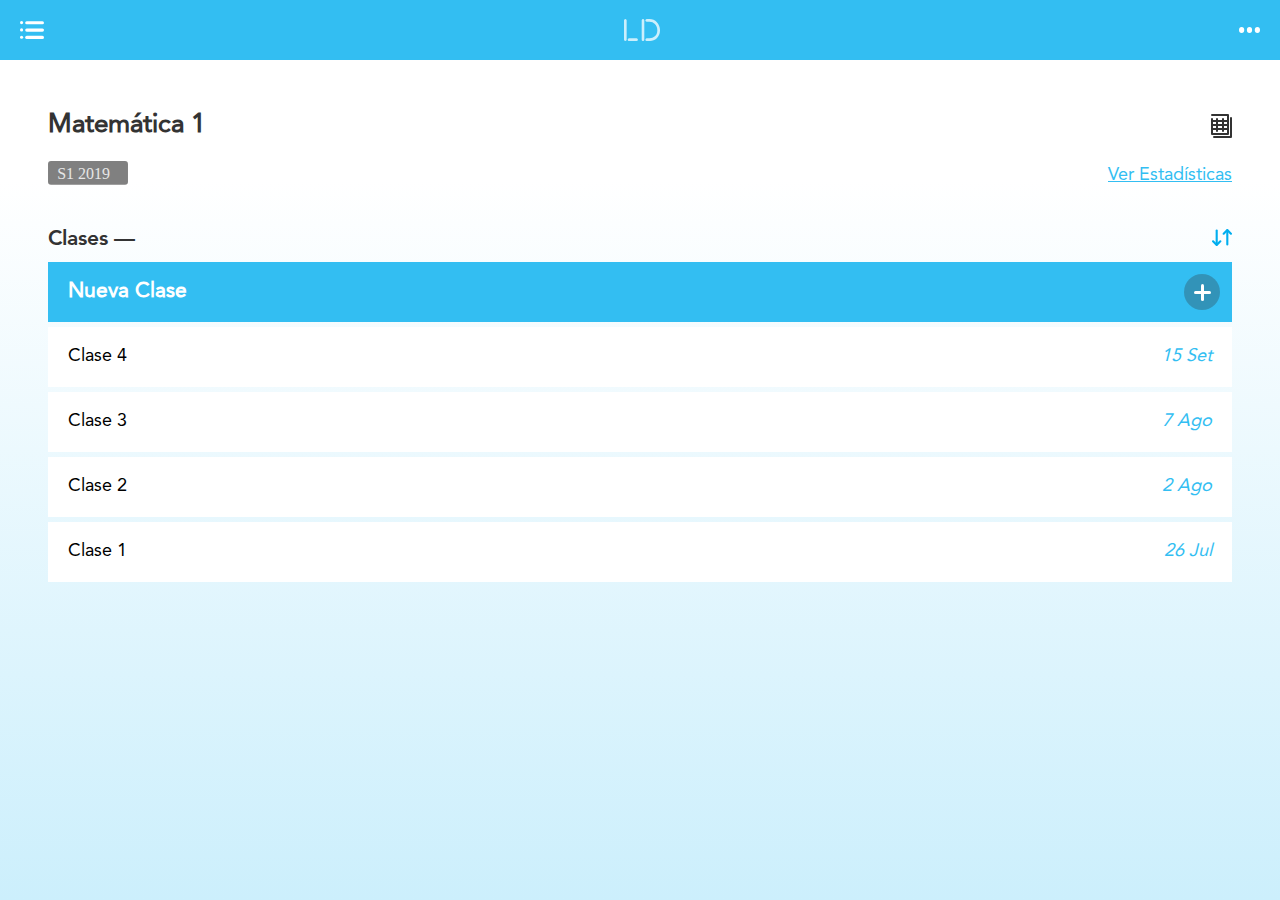
==== commit 3f89335e: "Define h4" ====
--- a/matematica-1.html
+++ b/matematica-1.html
@@ -1,6 +1,6 @@
 <!DOCTYPE html>
 <!--  This site was created in Webflow. http://www.webflow.com  -->
-<!--  Last Published: Wed Jan 22 2020 16:49:59 GMT+0000 (Coordinated Universal Time)  -->
+<!--  Last Published: Thu Feb 06 2020 12:56:09 GMT+0000 (Coordinated Universal Time)  -->
 <html data-wf-page="5e232398b966d9254d82ef11" data-wf-site="5e226b5b2e290c675cc41393">
 <head>
   <meta charset="utf-8">
--- a/css/ld-utec.webflow.css
+++ b/css/ld-utec.webflow.css
@@ -3,6 +3,14 @@
   color: #333;
   font-size: 18px;
   line-height: 1.2;
+}
+
+h4 {
+  margin-top: 10px;
+  margin-bottom: 10px;
+  font-size: 26px;
+  line-height: 1.2;
+  font-weight: 700;
 }
 
 h5 {
@@ -165,6 +173,7 @@
   -ms-flex-align: center;
   align-items: center;
   background-color: #fff;
+  color: #000;
   text-decoration: none;
 }
 
